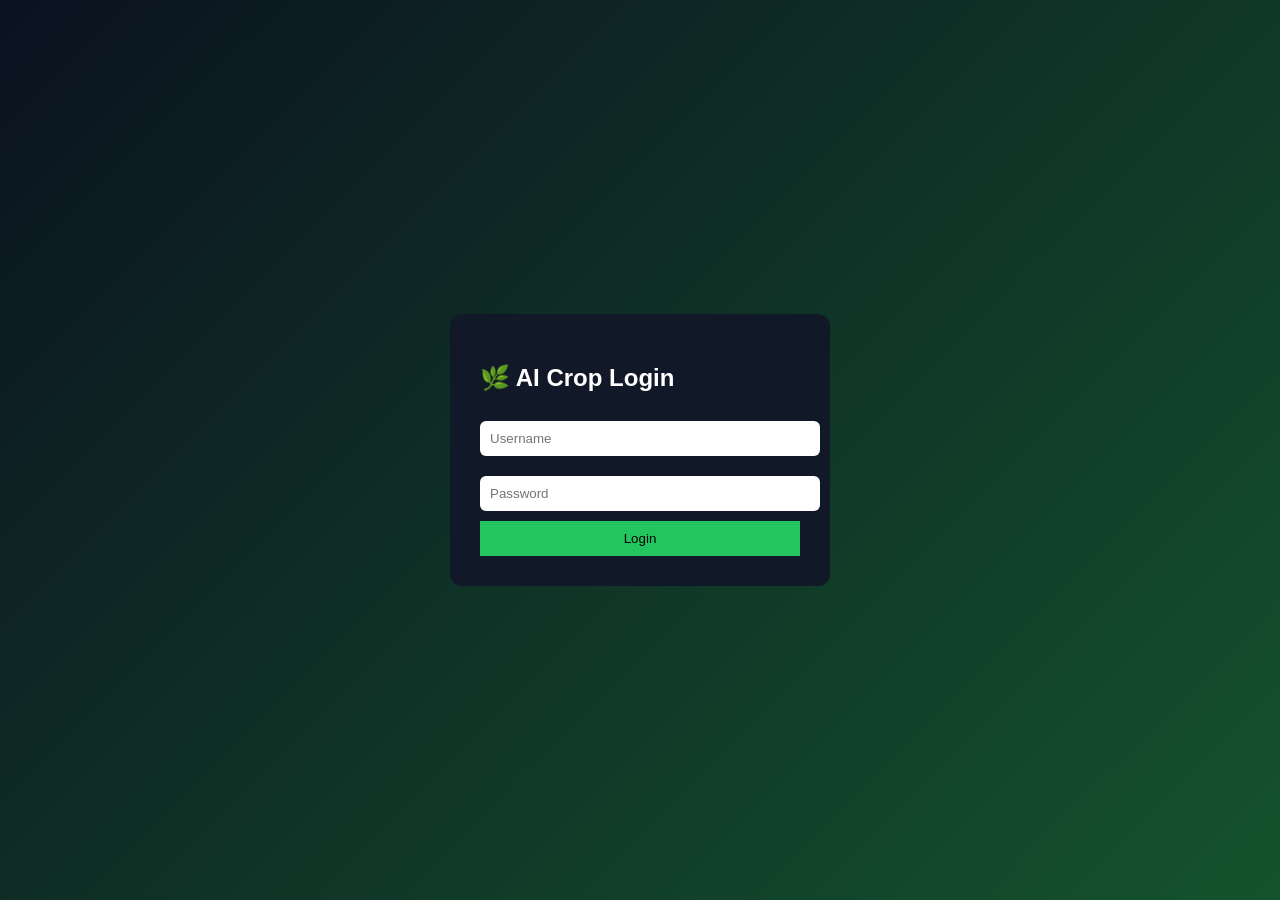
==== dashboard.html @ d40f8793 "Add files via upload" ====
<!DOCTYPE html>
<html lang="en">
<head>
<meta charset="UTF-8">
<meta name="viewport" content="width=device-width, initial-scale=1.0">
<title>AI Crop Disease System</title>
<style>
body{
margin:0;
font-family:Arial;
background:#0b1220;
color:white;
}

/* LOGIN */
.login-container{
height:100vh;
display:flex;
justify-content:center;
align-items:center;
background:linear-gradient(135deg,#0b1220,#14532d);
}

.login-box{
width:320px;
padding:30px;
background:#111827;
border-radius:12px;
}

.login-box input{
width:100%;
padding:10px;
margin:10px 0;
border-radius:6px;
border:none;
}

.login-box button{
width:100%;
padding:10px;
background:#22c55e;
border:none;
cursor:pointer;
}

/* DASHBOARD */
.dashboard{display:none;}

.sidebar{
position:fixed;
width:220px;
height:100%;
background:#111827;
padding:20px;
}

.sidebar a{
display:block;
color:white;
padding:10px;
text-decoration:none;
}

.main{
margin-left:220px;
padding:20px;
}

.card{
background:#111827;
padding:20px;
margin:10px 0;
border-radius:10px;
}
</style>
</head>
<body>

<!-- LOGIN -->
<div class="login-container" id="loginPage">
  <div class="login-box">
    <h2>🌿 AI Crop Login</h2>
    <input type="text" id="user" placeholder="Username">
    <input type="password" id="pass" placeholder="Password">
    <button onclick="login()">Login</button>
  </div>
</div>

<!-- DASHBOARD -->
<div class="dashboard" id="dashboard">

  <div class="sidebar">
    <h2>Crop AI</h2>
    <a href="#">Dashboard</a>
    <a href="#">Prediction</a>
    <a href="#">Reports</a>
    <a href="#" onclick="logout()">Logout</a>
  </div>

  <div class="main">
    <h2>Welcome Farmer 🌾</h2>

    <div class="card">Crop Status</div>
    <div class="card">Disease Alerts</div>
    <div class="card">AI Prediction</div>
    <div class="card">Recommendations</div>
  </div>
</div>

<script>
function login(){
let u=document.getElementById("user").value;
let p=document.getElementById("pass").value;

if(u && p){
document.getElementById("loginPage").style.display="none";
document.getElementById("dashboard").style.display="block";
}else{
alert("Enter credentials");
}
}

function logout(){
document.getElementById("loginPage").style.display="flex";
document.getElementById("dashboard").style.display="none";
}
</script>

</body>
</html>
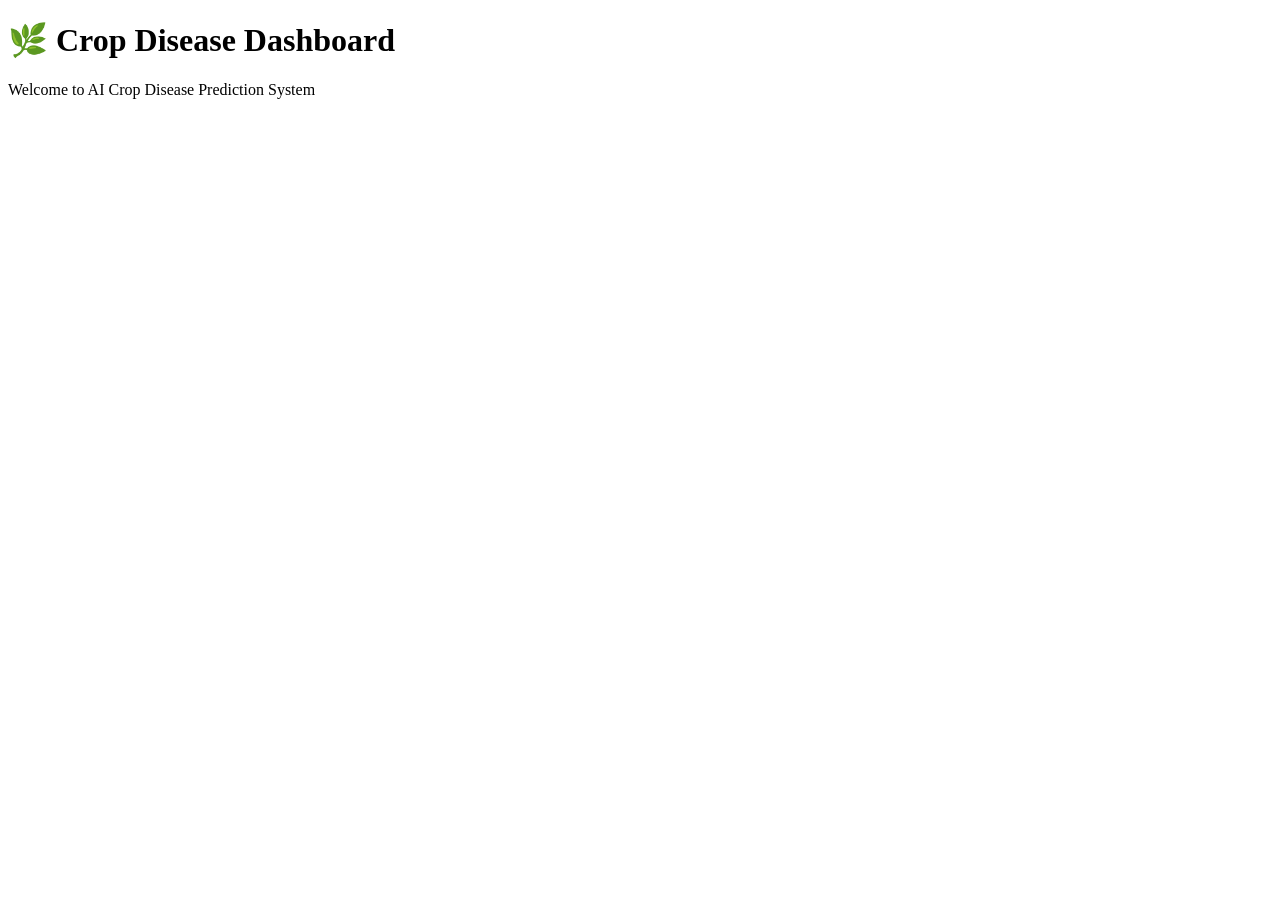
==== commit 9dbcc861: "Add files via upload" ====
--- a/dashboard.html
+++ b/dashboard.html
@@ -1,131 +1,18 @@
 <!DOCTYPE html>
-<html lang="en">
+<html>
 <head>
-<meta charset="UTF-8">
-<meta name="viewport" content="width=device-width, initial-scale=1.0">
-<title>AI Crop Disease System</title>
-<style>
-body{
-margin:0;
-font-family:Arial;
-background:#0b1220;
-color:white;
-}
-
-/* LOGIN */
-.login-container{
-height:100vh;
-display:flex;
-justify-content:center;
-align-items:center;
-background:linear-gradient(135deg,#0b1220,#14532d);
-}
-
-.login-box{
-width:320px;
-padding:30px;
-background:#111827;
-border-radius:12px;
-}
-
-.login-box input{
-width:100%;
-padding:10px;
-margin:10px 0;
-border-radius:6px;
-border:none;
-}
-
-.login-box button{
-width:100%;
-padding:10px;
-background:#22c55e;
-border:none;
-cursor:pointer;
-}
-
-/* DASHBOARD */
-.dashboard{display:none;}
-
-.sidebar{
-position:fixed;
-width:220px;
-height:100%;
-background:#111827;
-padding:20px;
-}
-
-.sidebar a{
-display:block;
-color:white;
-padding:10px;
-text-decoration:none;
-}
-
-.main{
-margin-left:220px;
-padding:20px;
-}
-
-.card{
-background:#111827;
-padding:20px;
-margin:10px 0;
-border-radius:10px;
-}
-</style>
+    <title>Dashboard</title>
+    <link rel="stylesheet" href="style.css">
 </head>
 <body>
 
-<!-- LOGIN -->
-<div class="login-container" id="loginPage">
-  <div class="login-box">
-    <h2>🌿 AI Crop Login</h2>
-    <input type="text" id="user" placeholder="Username">
-    <input type="password" id="pass" placeholder="Password">
-    <button onclick="login()">Login</button>
-  </div>
+<div class="container">
+
+    <h1>🌿 Crop Disease Dashboard</h1>
+
+    <p>Welcome to AI Crop Disease Prediction System</p>
+
 </div>
-
-<!-- DASHBOARD -->
-<div class="dashboard" id="dashboard">
-
-  <div class="sidebar">
-    <h2>Crop AI</h2>
-    <a href="#">Dashboard</a>
-    <a href="#">Prediction</a>
-    <a href="#">Reports</a>
-    <a href="#" onclick="logout()">Logout</a>
-  </div>
-
-  <div class="main">
-    <h2>Welcome Farmer 🌾</h2>
-
-    <div class="card">Crop Status</div>
-    <div class="card">Disease Alerts</div>
-    <div class="card">AI Prediction</div>
-    <div class="card">Recommendations</div>
-  </div>
-</div>
-
-<script>
-function login(){
-let u=document.getElementById("user").value;
-let p=document.getElementById("pass").value;
-
-if(u && p){
-document.getElementById("loginPage").style.display="none";
-document.getElementById("dashboard").style.display="block";
-}else{
-alert("Enter credentials");
-}
-}
-
-function logout(){
-document.getElementById("loginPage").style.display="flex";
-document.getElementById("dashboard").style.display="none";
-}
-</script>
 
 </body>
 </html>
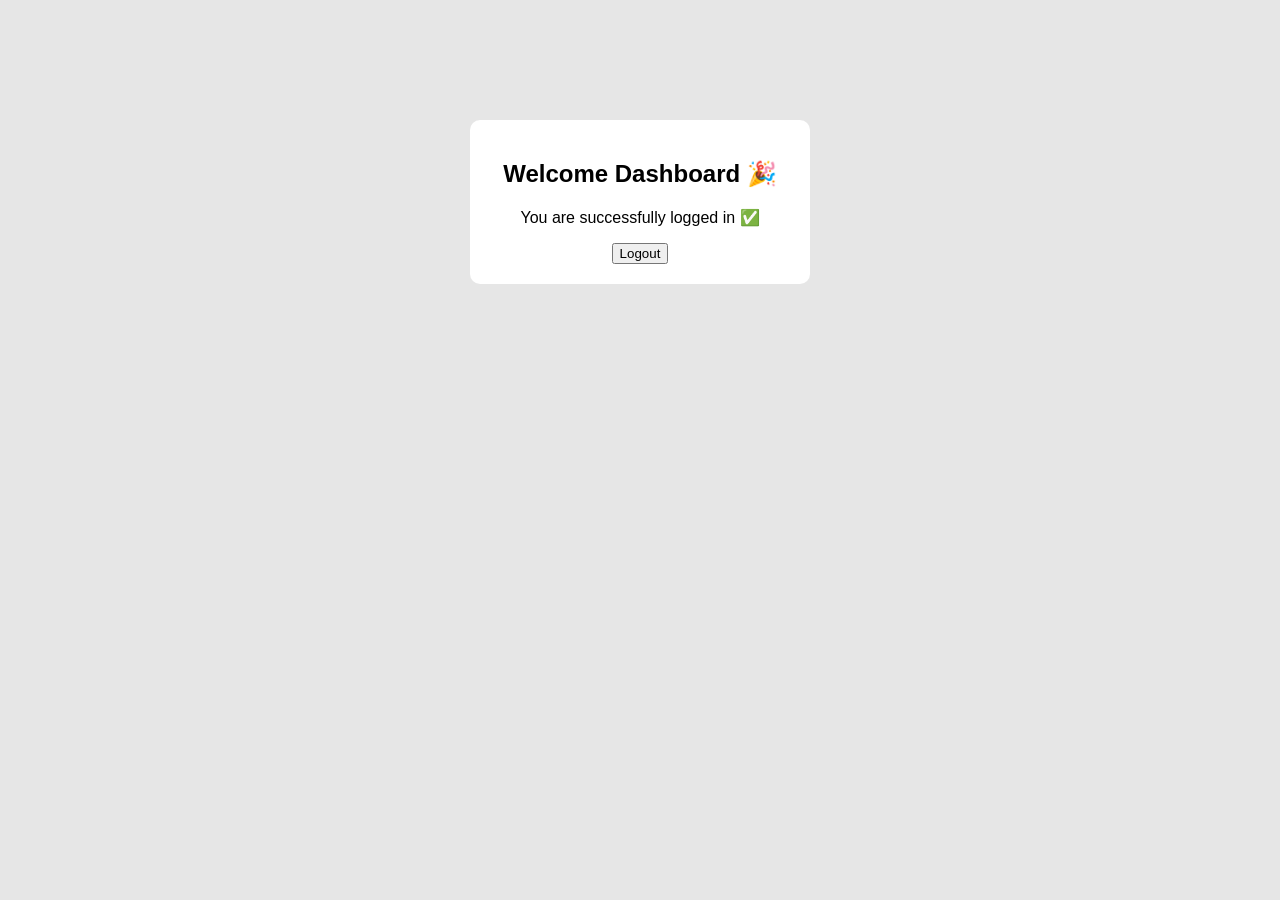
==== commit 6c642c96: "Add files via upload" ====
--- a/dashboard.html
+++ b/dashboard.html
@@ -1,18 +1,25 @@
 <!DOCTYPE html>
 <html>
 <head>
-    <title>Dashboard</title>
-    <link rel="stylesheet" href="style.css">
+  <title>Dashboard</title>
 </head>
-<body>
 
-<div class="container">
+<body style="background:#e6e6e6; font-family:Arial;">
 
-    <h1>🌿 Crop Disease Dashboard</h1>
+  <div style="width:300px; margin:auto; margin-top:120px; background:white; padding:20px; border-radius:10px; text-align:center;">
 
-    <p>Welcome to AI Crop Disease Prediction System</p>
+    <h2>Welcome Dashboard 🎉</h2>
+    <p>You are successfully logged in ✅</p>
 
-</div>
+    <button onclick="logout()">Logout</button>
+
+  </div>
+
+  <script>
+    function logout() {
+      window.location.href = "index.html";
+    }
+  </script>
 
 </body>
 </html>
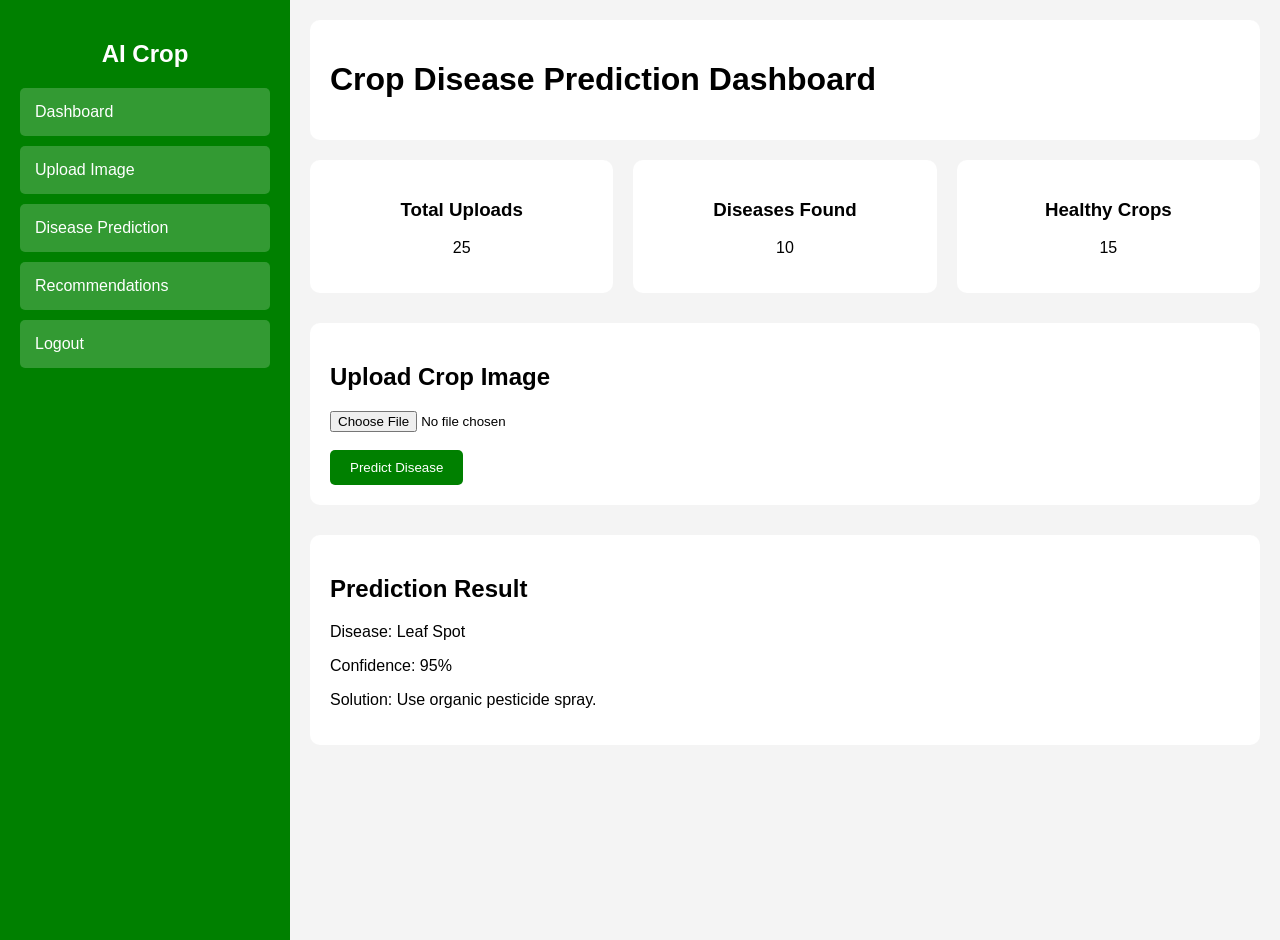
==== commit a0ba2aa2: "Add files via upload" ====
--- a/dashboard.html
+++ b/dashboard.html
@@ -1,25 +1,112 @@
 <!DOCTYPE html>
 <html>
+
 <head>
-  <title>Dashboard</title>
+
+    <title>AI Crop Disease Dashboard</title>
+
+    <link rel="stylesheet" href="dashboard.css">
+
 </head>
 
-<body style="background:#e6e6e6; font-family:Arial;">
+<body>
 
-  <div style="width:300px; margin:auto; margin-top:120px; background:white; padding:20px; border-radius:10px; text-align:center;">
+    <!-- Sidebar -->
 
-    <h2>Welcome Dashboard 🎉</h2>
-    <p>You are successfully logged in ✅</p>
+    <div class="sidebar">
 
-    <button onclick="logout()">Logout</button>
+        <h2>AI Crop</h2>
 
-  </div>
+        <ul>
 
-  <script>
-    function logout() {
-      window.location.href = "index.html";
-    }
-  </script>
+            <li>Dashboard</li>
+
+            <li>Upload Image</li>
+
+            <li>Disease Prediction</li>
+
+            <li>Recommendations</li>
+
+            <li>Logout</li>
+
+        </ul>
+
+    </div>
+
+    <!-- Main Content -->
+
+    <div class="main-content">
+
+        <!-- Topbar -->
+
+        <div class="topbar">
+
+            <h1>Crop Disease Prediction Dashboard</h1>
+
+        </div>
+
+        <!-- Cards -->
+
+        <div class="cards">
+
+            <div class="card">
+
+                <h3>Total Uploads</h3>
+
+                <p>25</p>
+
+            </div>
+
+            <div class="card">
+
+                <h3>Diseases Found</h3>
+
+                <p>10</p>
+
+            </div>
+
+            <div class="card">
+
+                <h3>Healthy Crops</h3>
+
+                <p>15</p>
+
+            </div>
+
+        </div>
+
+        <!-- Upload Section -->
+
+        <div class="upload-section">
+
+            <h2>Upload Crop Image</h2>
+
+            <input type="file">
+
+            <br><br>
+
+            <button>Predict Disease</button>
+
+        </div>
+
+        <!-- Result Section -->
+
+        <div class="result-section">
+
+            <h2>Prediction Result</h2>
+
+            <p>Disease: Leaf Spot</p>
+
+            <p>Confidence: 95%</p>
+
+            <p>Solution: Use organic pesticide spray.</p>
+
+        </div>
+
+    </div>
+
+<script src="dashboard.js"></script>
 
 </body>
+
 </html>
--- a/dashboard.css
+++ b/dashboard.css
@@ -0,0 +1,117 @@
+body{
+
+    margin:0;
+    font-family:Arial;
+    display:flex;
+    background:#f4f4f4;
+
+}
+
+/* Sidebar */
+
+.sidebar{
+
+    width:250px;
+    height:100vh;
+    background:green;
+    color:white;
+    padding:20px;
+
+}
+
+.sidebar h2{
+
+    text-align:center;
+
+}
+
+.sidebar ul{
+
+    list-style:none;
+    padding:0;
+
+}
+
+.sidebar ul li{
+
+    padding:15px;
+    margin:10px 0;
+    background:rgba(255,255,255,0.2);
+    border-radius:5px;
+    cursor:pointer;
+
+}
+
+/* Main Content */
+
+.main-content{
+
+    flex:1;
+    padding:20px;
+
+}
+
+/* Topbar */
+
+.topbar{
+
+    background:white;
+    padding:20px;
+    border-radius:10px;
+
+}
+
+/* Cards */
+
+.cards{
+
+    display:flex;
+    gap:20px;
+    margin-top:20px;
+
+}
+
+.card{
+
+    flex:1;
+    background:white;
+    padding:20px;
+    border-radius:10px;
+    text-align:center;
+
+}
+
+/* Upload Section */
+
+.upload-section{
+
+    margin-top:30px;
+    background:white;
+    padding:20px;
+    border-radius:10px;
+
+}
+
+/* Result Section */
+
+.result-section{
+
+    margin-top:30px;
+    background:white;
+    padding:20px;
+    border-radius:10px;
+
+}
+
+/* Button */
+
+button{
+
+    padding:10px 20px;
+    background:green;
+    color:white;
+    border:none;
+    border-radius:5px;
+    cursor:pointer;
+
+}
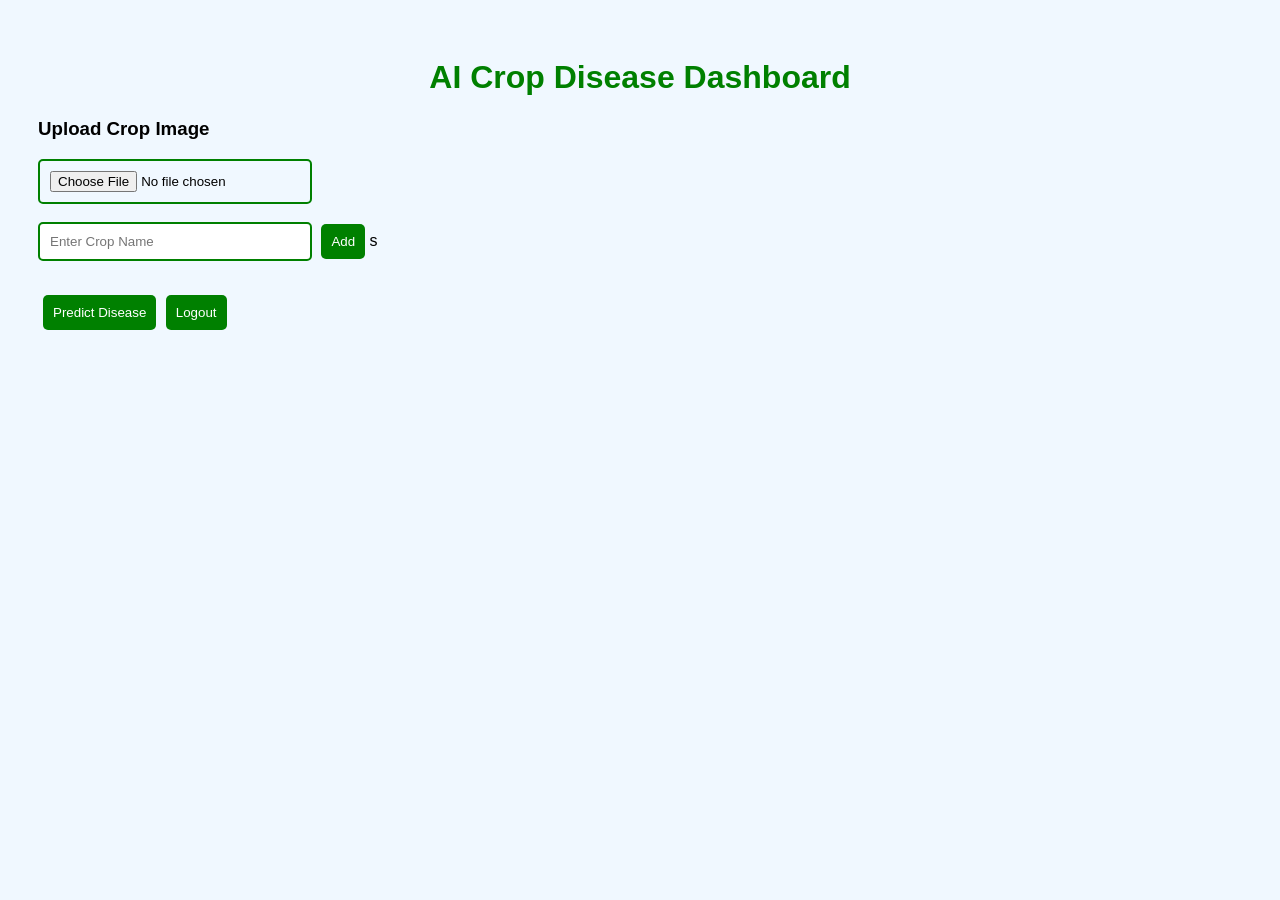
==== commit b5b855c3: "Add files via upload" ====
--- a/dashboard.html
+++ b/dashboard.html
@@ -1,112 +1,36 @@
 <!DOCTYPE html>
 <html>
-
 <head>
 
-    <title>AI Crop Disease Dashboard</title>
+    <title>Dashboard</title>
 
-    <link rel="stylesheet" href="dashboard.css">
+    <link rel="stylesheet" href="style.css">
 
 </head>
 
 <body>
 
-    <!-- Sidebar -->
+    <h1>AI Crop Disease Dashboard</h1>
 
-    <div class="sidebar">
+    <h3>Upload Crop Image</h3>
 
-        <h2>AI Crop</h2>
+    <input type="file">
 
-        <ul>
+    <br><br>
 
-            <li>Dashboard</li>
+    <input type="text" id="cropName" placeholder="Enter Crop Name">
 
-            <li>Upload Image</li>
+    <button onclick="addCrop()">Add</button>
+s
+    <ul id="cropList"></ul>
 
-            <li>Disease Prediction</li>
+    <br>
 
-            <li>Recommendations</li>
+    <button>Predict Disease</button>
 
-            <li>Logout</li>
+    <button>Logout</button>
 
-        </ul>
-
-    </div>
-
-    <!-- Main Content -->
-
-    <div class="main-content">
-
-        <!-- Topbar -->
-
-        <div class="topbar">
-
-            <h1>Crop Disease Prediction Dashboard</h1>
-
-        </div>
-
-        <!-- Cards -->
-
-        <div class="cards">
-
-            <div class="card">
-
-                <h3>Total Uploads</h3>
-
-                <p>25</p>
-
-            </div>
-
-            <div class="card">
-
-                <h3>Diseases Found</h3>
-
-                <p>10</p>
-
-            </div>
-
-            <div class="card">
-
-                <h3>Healthy Crops</h3>
-
-                <p>15</p>
-
-            </div>
-
-        </div>
-
-        <!-- Upload Section -->
-
-        <div class="upload-section">
-
-            <h2>Upload Crop Image</h2>
-
-            <input type="file">
-
-            <br><br>
-
-            <button>Predict Disease</button>
-
-        </div>
-
-        <!-- Result Section -->
-
-        <div class="result-section">
-
-            <h2>Prediction Result</h2>
-
-            <p>Disease: Leaf Spot</p>
-
-            <p>Confidence: 95%</p>
-
-            <p>Solution: Use organic pesticide spray.</p>
-
-        </div>
-
-    </div>
-
-<script src="dashboard.js"></script>
+    <script src="script.js"></script>
 
 </body>
-
 </html>
--- a/style.css
+++ b/style.css
@@ -0,0 +1,40 @@
+body{
+    font-family: Arial;
+    background-color: #f0f8ff;
+    padding: 30px;
+}
+
+h1{
+    color: green;
+    text-align: center;
+}
+
+input{
+    padding: 10px;
+    width: 250px;
+    border: 2px solid green;
+    border-radius: 5px;
+}
+
+button{
+    padding: 10px;
+    background-color: green;
+    color: white;
+    border: none;
+    border-radius: 5px;
+    cursor: pointer;
+    margin-left: 5px;
+}
+
+button:hover{
+    background-color: darkgreen;
+}
+
+li{
+    background-color: white;
+    margin-top: 10px;
+    padding: 10px;
+    width: 400px;
+    border-radius: 5px;
+    list-style: none;
+}
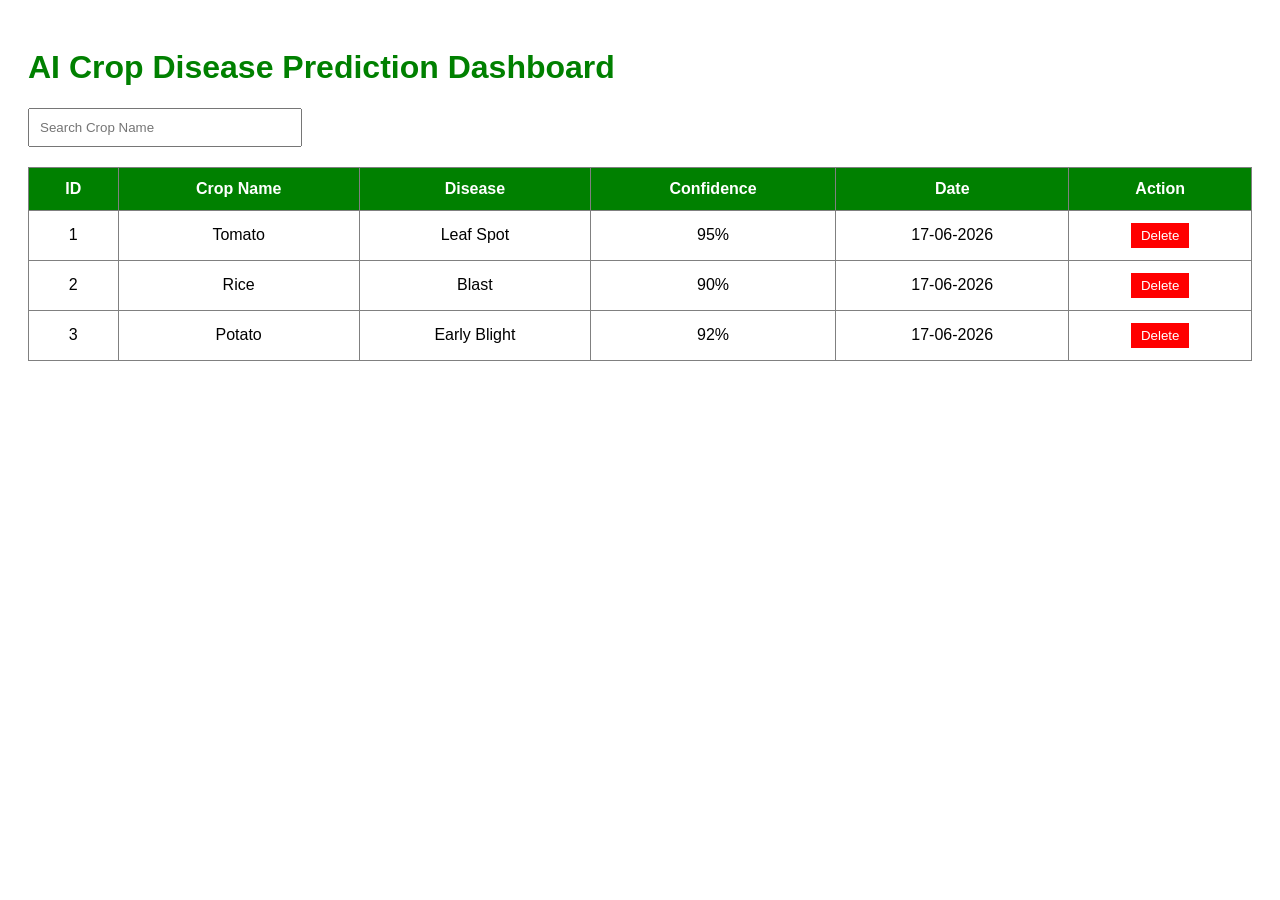
==== commit 80736484: "Add files via upload" ====
--- a/dashboard.html
+++ b/dashboard.html
@@ -1,36 +1,95 @@
 <!DOCTYPE html>
 <html>
+
 <head>
 
-    <title>Dashboard</title>
+  <title>Dashboard</title>
 
-    <link rel="stylesheet" href="style.css">
+  <link rel="stylesheet" href="style.css">
 
 </head>
 
 <body>
 
-    <h1>AI Crop Disease Dashboard</h1>
+  <h1>AI Crop Disease Prediction Dashboard</h1>
 
-    <h3>Upload Crop Image</h3>
+  <input type="text"
+         id="searchInput"
+         placeholder="Search Crop Name">
 
-    <input type="file">
+  <table border="1" width="100%">
 
-    <br><br>
+    <thead>
 
-    <input type="text" id="cropName" placeholder="Enter Crop Name">
+      <tr>
 
-    <button onclick="addCrop()">Add</button>
-s
-    <ul id="cropList"></ul>
+        <th>ID</th>
+        <th>Crop Name</th>
+        <th>Disease</th>
+        <th>Confidence</th>
+        <th>Date</th>
+        <th>Action</th>
 
-    <br>
+      </tr>
 
-    <button>Predict Disease</button>
+    </thead>
 
-    <button>Logout</button>
+    <tbody id="tableBody">
 
-    <script src="script.js"></script>
+      <tr>
+
+        <td>1</td>
+        <td>Tomato</td>
+        <td>Leaf Spot</td>
+        <td>95%</td>
+        <td>17-06-2026</td>
+
+        <td>
+          <button onclick="deleteRow(this)">
+            Delete
+          </button>
+        </td>
+
+      </tr>
+
+      <tr>
+
+        <td>2</td>
+        <td>Rice</td>
+        <td>Blast</td>
+        <td>90%</td>
+        <td>17-06-2026</td>
+
+        <td>
+          <button onclick="deleteRow(this)">
+            Delete
+          </button>
+        </td>
+
+      </tr>
+
+      <tr>
+
+        <td>3</td>
+        <td>Potato</td>
+        <td>Early Blight</td>
+        <td>92%</td>
+        <td>17-06-2026</td>
+
+        <td>
+          <button onclick="deleteRow(this)">
+            Delete
+          </button>
+        </td>
+
+      </tr>
+
+    </tbody>
+
+  </table>
+
+  <script src="dashboard.js"></script>
 
 </body>
+
 </html>
--- a/style.css
+++ b/style.css
@@ -1,40 +1,49 @@
-body{
-    font-family: Arial;
-    background-color: #f0f8ff;
-    padding: 30px;
+body {
+
+  font-family: Arial;
+  padding: 20px;
+
 }
 
-h1{
-    color: green;
-    text-align: center;
+h1 {
+
+  color: green;
+
 }
 
-input{
-    padding: 10px;
-    width: 250px;
-    border: 2px solid green;
-    border-radius: 5px;
+#searchInput {
+
+  padding: 10px;
+  width: 250px;
+  margin-bottom: 20px;
+
 }
 
-button{
-    padding: 10px;
-    background-color: green;
-    color: white;
-    border: none;
-    border-radius: 5px;
-    cursor: pointer;
-    margin-left: 5px;
+table {
+
+  border-collapse: collapse;
+
 }
 
-button:hover{
-    background-color: darkgreen;
+th, td {
+
+  padding: 12px;
+  text-align: center;
+
 }
 
-li{
-    background-color: white;
-    margin-top: 10px;
-    padding: 10px;
-    width: 400px;
-    border-radius: 5px;
-    list-style: none;
+th {
+
+  background-color: green;
+  color: white;
+
+}
+
+button {
+
+  padding: 5px 10px;
+  background-color: red;
+  color: white;
+  border: none;
+
 }
